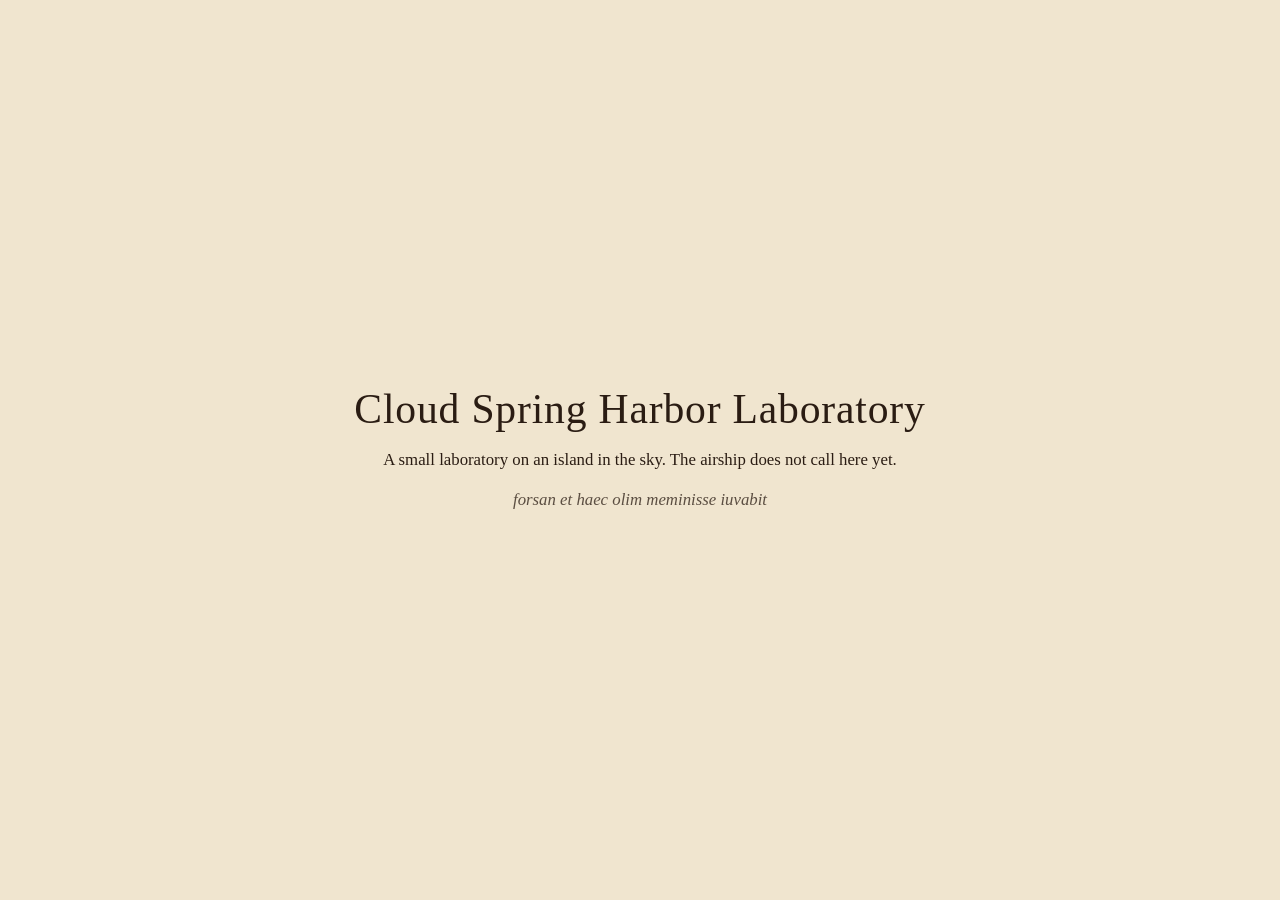
==== index.html @ 58104083 "A holding page for lab.brezgis.com Co-Authored-By: Claude Fable 5.2 <noreply@anthropic.com>" ====
<!doctype html>
<html lang="en">
<head>
<meta charset="utf-8">
<meta name="viewport" content="width=device-width, initial-scale=1">
<title>Cloud Spring Harbor Laboratory</title>
<style>
  html, body { height: 100%; margin: 0; }
  body { display: grid; place-items: center; background: #f0e5cf; color: #2a1c13; font-family: Georgia, 'Times New Roman', serif; text-align: center; padding: 0 16px; }
  h1 { font-weight: normal; font-size: clamp(1.6rem, 5vw, 2.6rem); margin: 0 0 .4em; letter-spacing: .02em; }
  p { margin: .3em 0; font-size: 1.05rem; }
  .motto { font-style: italic; opacity: .75; margin-top: 1.2em; }
</style>
</head>
<body>
  <main>
    <h1>Cloud Spring Harbor Laboratory</h1>
    <p>A small laboratory on an island in the sky. The airship does not call here yet.</p>
    <p class="motto">forsan et haec olim meminisse iuvabit</p>
  </main>
</body>
</html>
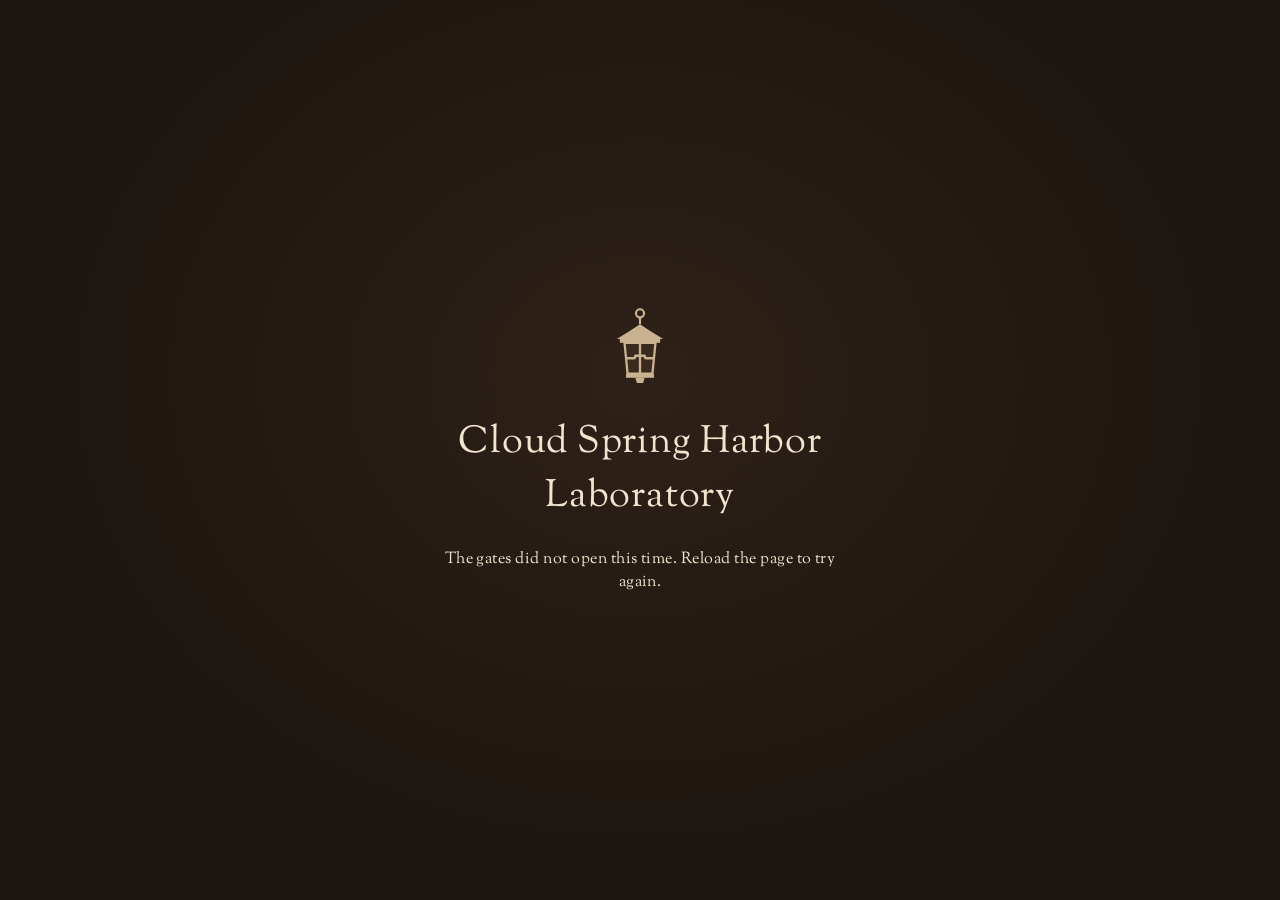
==== commit d72a687f: "Cloud Spring Harbor Laboratory: the island, three buildings, and everyone in them The whole walkable" ====
--- a/index.html
+++ b/index.html
@@ -1,22 +1,14 @@
 <!doctype html>
+<!-- The school lives in site/. This page sends anyone who opens the project's root straight there. -->
 <html lang="en">
 <head>
 <meta charset="utf-8">
 <meta name="viewport" content="width=device-width, initial-scale=1">
-<title>Cloud Spring Harbor Laboratory</title>
-<style>
-  html, body { height: 100%; margin: 0; }
-  body { display: grid; place-items: center; background: #f0e5cf; color: #2a1c13; font-family: Georgia, 'Times New Roman', serif; text-align: center; padding: 0 16px; }
-  h1 { font-weight: normal; font-size: clamp(1.6rem, 5vw, 2.6rem); margin: 0 0 .4em; letter-spacing: .02em; }
-  p { margin: .3em 0; font-size: 1.05rem; }
-  .motto { font-style: italic; opacity: .75; margin-top: 1.2em; }
-</style>
+<title>The School</title>
+<meta name="description" content="A small island in the sky with a green on it, and round the green the buildings of a school.">
+<meta http-equiv="refresh" content="0; url=site/">
+<script>location.replace('site/' + location.search + location.hash);</script>
+<style>body { margin: 0; background: #1b1410; color: #e8dcc8; font: 17px/1.5 Georgia, serif; display: grid; place-items: center; min-height: 100vh; } a { color: #f0c98a; }</style>
 </head>
-<body>
-  <main>
-    <h1>Cloud Spring Harbor Laboratory</h1>
-    <p>A small laboratory on an island in the sky. The airship does not call here yet.</p>
-    <p class="motto">forsan et haec olim meminisse iuvabit</p>
-  </main>
-</body>
+<body><p>The gates are open. <a href="site/">Take a walk.</a></p></body>
 </html>
